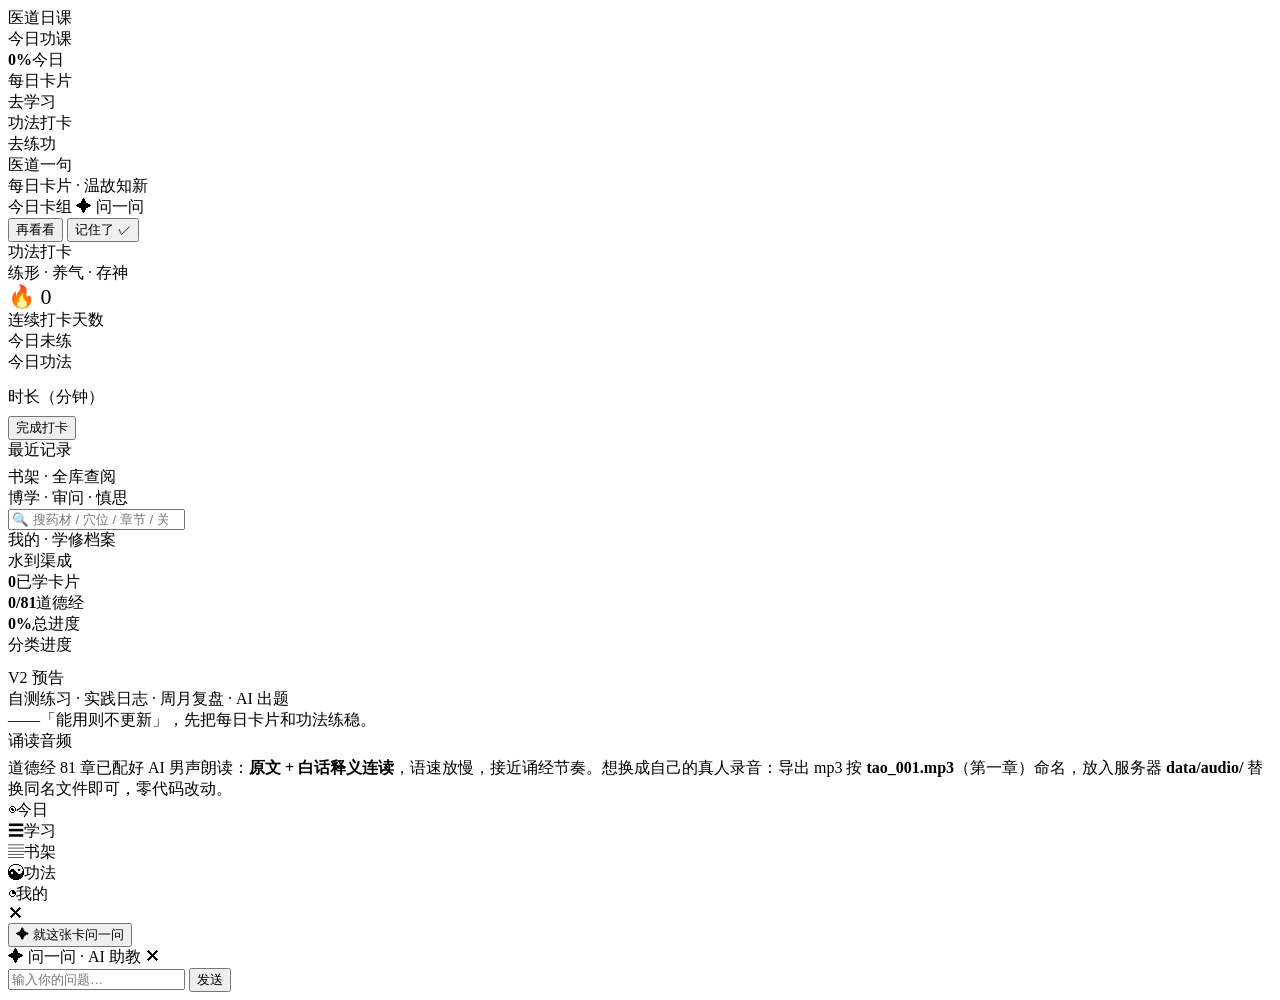
==== yidao/app/static/index.html @ 5766a493 "Add files via upload" ====
<!DOCTYPE html>
<html lang="zh-CN">
<head>
<meta charset="UTF-8">
<meta name="viewport" content="width=device-width, initial-scale=1.0, viewport-fit=cover, user-scalable=no">
<title>医道学堂</title>
<link rel="manifest" href="/static/manifest.json">
<link rel="icon" href="/static/logo.svg" type="image/svg+xml">
<link rel="apple-touch-icon" href="/static/logo.svg">
<meta name="apple-mobile-web-app-capable" content="yes">
<meta name="apple-mobile-web-app-status-bar-style" content="black-translucent">
<meta name="theme-color" content="#1e3a5f">
<link rel="stylesheet" href="/static/style.css">
</head>
<body>

<!-- ① 今日 -->
<div class="page active" id="page-today">
  <div class="app-head">
    <div class="date" id="today-date"></div>
    <div class="hello serif">医道日课</div>
  </div>
  <div class="m-card">
    <div class="m-row">
      <div>
        <div class="m-title">今日功课</div>
        <div class="m-desc" id="today-sub"></div>
      </div>
      <div class="ring" id="ring"><div><b id="ring-num">0%</b><span>今日</span></div></div>
    </div>
  </div>
  <div class="m-card task" id="task-card" onclick="go('learn')">
    <div class="m-row">
      <div>
        <div class="m-title">每日卡片 <span class="mini-tag blue" id="task-card-type"></span></div>
        <div class="m-desc" id="task-card-desc"></div>
      </div>
      <span class="m-chip chip-blue" id="task-card-btn">去学习</span>
    </div>
  </div>
  <div class="m-card task" id="task-practice" onclick="go('gongfa')">
    <div class="m-row">
      <div>
        <div class="m-title">功法打卡</div>
        <div class="m-desc" id="task-practice-desc"></div>
      </div>
      <span class="m-chip chip-gold" id="task-practice-btn">去练功</span>
    </div>
  </div>
  <div class="m-card gold-card">
    <div class="m-row">
      <div>
        <div class="m-title gold-title">医道一句</div>
        <div class="m-desc" id="daily-quote"></div>
      </div>
    </div>
  </div>
</div>

<!-- ② 学习 -->
<div class="page" id="page-learn">
  <div class="app-head">
    <div class="date">每日卡片 · 温故知新</div>
    <div class="hello serif" id="learn-head">今日卡组 <span class="ask-fab" onclick="openAsk()">✦ 问一问</span></div>
  </div>
  <div class="deck-meta" id="deck-meta">
    <span id="deck-label"></span>
    <div class="dots" id="dots"></div>
  </div>
  <div class="deck-wrap">
    <div class="card3d" id="flashcard" onclick="flip()">
      <div class="card-inner">
        <div class="face front" id="face-front"></div>
        <div class="face back" id="face-back"></div>
      </div>
    </div>
  </div>
  <div class="audio-row" id="audio-row" style="display:none">
    <button class="audio-btn" id="audio-btn" onclick="toggleAudio(event)">▶ 播放真人诵读</button>
  </div>
  <div class="btn-row">
    <button class="btn grey lock" id="btn-again" onclick="again()">再看看</button>
    <button class="btn gold lock" id="btn-got" onclick="gotIt()">记住了 ✓</button>
  </div>
  <div class="finish-box" id="learn-finish" style="display:none">
    <div class="ic">🌿</div>
    <h3 class="serif" id="finish-title">今日卡片已完成</h3>
    <p id="finish-sub"></p>
    <div class="btn-row">
      <button class="btn grey" onclick="location.reload()">刷新看看</button>
      <button class="btn gold" onclick="go('gongfa')">去练功 →</button>
    </div>
  </div>
</div>

<!-- ③ 功法 -->
<div class="page" id="page-gongfa">
  <div class="app-head">
    <div class="date">功法打卡</div>
    <div class="hello serif">练形 · 养气 · 存神</div>
  </div>
  <div class="m-card">
    <div class="m-row">
      <div>
        <div class="m-title" style="font-size:22px">🔥 <span id="streak-num">0</span></div>
        <div class="m-desc">连续打卡天数</div>
      </div>
      <div class="today-practice" id="today-practice-state">今日未练</div>
    </div>
  </div>
  <div class="m-card">
    <div class="m-title" style="margin-bottom:10px">今日功法</div>
    <div class="type-row" id="gongfa-types"></div>
    <div class="m-title" style="margin:14px 0 8px">时长（分钟）</div>
    <div class="type-row" id="gongfa-minutes"></div>
    <button class="btn gold checkin-btn" id="checkin-btn" onclick="doCheckin()">完成打卡</button>
  </div>
  <div class="m-card">
    <div class="m-title" style="margin-bottom:6px">最近记录</div>
    <div id="practice-history"></div>
  </div>
</div>

<!-- ⑤ 书架 -->
<div class="page" id="page-shelf">
  <div class="app-head">
    <div class="date">书架 · 全库查阅</div>
    <div class="hello serif">博学 · 审问 · 慎思</div>
  </div>
  <div class="shelf-search-wrap">
    <input class="shelf-search" id="shelf-q" type="search" placeholder="🔍 搜药材 / 穴位 / 章节 / 关键词" oninput="shelfSearch()">
  </div>
  <div class="shelf-chips" id="shelf-chips"></div>
  <div class="shelf-list" id="shelf-list"></div>
  <div class="shelf-count" id="shelf-count"></div>
</div>

<!-- ④ 我的 -->
<div class="page" id="page-me">
  <div class="app-head">
    <div class="date">我的 · 学修档案</div>
    <div class="hello serif">水到渠成</div>
  </div>
  <div class="stat-row">
    <div class="stat"><b id="st-learned">0</b><span>已学卡片</span></div>
    <div class="stat"><b id="st-tao">0/81</b><span>道德经</span></div>
    <div class="stat"><b id="st-pct">0%</b><span>总进度</span></div>
  </div>
  <div class="m-card">
    <div class="m-title" style="margin-bottom:12px">分类进度</div>
    <div id="breakdown"></div>
  </div>
  <div class="m-card gold-card">
    <div class="m-title gold-title">V2 预告</div>
    <div class="m-desc">自测练习 · 实践日志 · 周月复盘 · AI 出题<br>——「能用则不更新」，先把每日卡片和功法练稳。</div>
  </div>
  <div class="m-card">
    <div class="m-title" style="margin-bottom:6px">诵读音频</div>
    <div class="m-desc">道德经 81 章已配好 AI 男声朗读：<b>原文 + 白话释义连读</b>，语速放慢，接近诵经节奏。想换成自己的真人录音：导出 mp3 按 <b>tao_001.mp3</b>（第一章）命名，放入服务器 <b>data/audio/</b> 替换同名文件即可，零代码改动。</div>
  </div>
</div>

<nav class="tabbar">
  <div class="tab active" data-p="today" onclick="go('today')"><span class="ti">◉</span>今日</div>
  <div class="tab" data-p="learn" onclick="go('learn')"><span class="ti">☰</span>学习</div>
  <div class="tab" data-p="shelf" onclick="go('shelf')"><span class="ti">▤</span>书架</div>
  <div class="tab" data-p="gongfa" onclick="go('gongfa')"><span class="ti">☯</span>功法</div>
  <div class="tab" data-p="me" onclick="go('me')"><span class="ti">◔</span>我的</div>
</nav>

<!-- 卡片详情弹层（书架点开） -->
<div class="overlay" id="card-overlay" onclick="if(event.target===this)closeCardDetail()">
  <div class="sheet">
    <div class="sheet-head">
      <span class="sheet-cat" id="cd-cat"></span>
      <span class="sheet-close" onclick="closeCardDetail()">✕</span>
    </div>
    <div class="sheet-title serif" id="cd-title"></div>
    <div class="sheet-sub" id="cd-sub"></div>
    <div class="sheet-body" id="cd-body"></div>
    <div class="audio-row" id="cd-audio-row" style="display:none">
      <button class="audio-btn" id="cd-audio-btn" onclick="toggleCdAudio(event)">▶ 播放诵读</button>
    </div>
    <button class="btn gold ask-on-card" onclick="askFromCard()">✦ 就这张卡问一问</button>
  </div>
</div>

<!-- AI 问答抽屉 -->
<div class="overlay" id="ask-overlay" onclick="if(event.target===this)closeAsk()">
  <div class="sheet ask-sheet">
    <div class="sheet-head">
      <span class="sheet-cat">✦ 问一问 · AI 助教</span>
      <span class="sheet-close" onclick="closeAsk()">✕</span>
    </div>
    <div class="chat-list" id="chat-list"></div>
    <div class="chat-input-row">
      <input class="chat-input" id="chat-input" type="text" placeholder="输入你的问题…"
             onkeydown="if(event.key==='Enter')submitAsk()">
      <button class="chat-send" id="chat-send" onclick="submitAsk()">发送</button>
    </div>
  </div>
</div>

<div class="toast" id="toast"></div>

<script src="/static/app.js"></script>
</body>
</html>
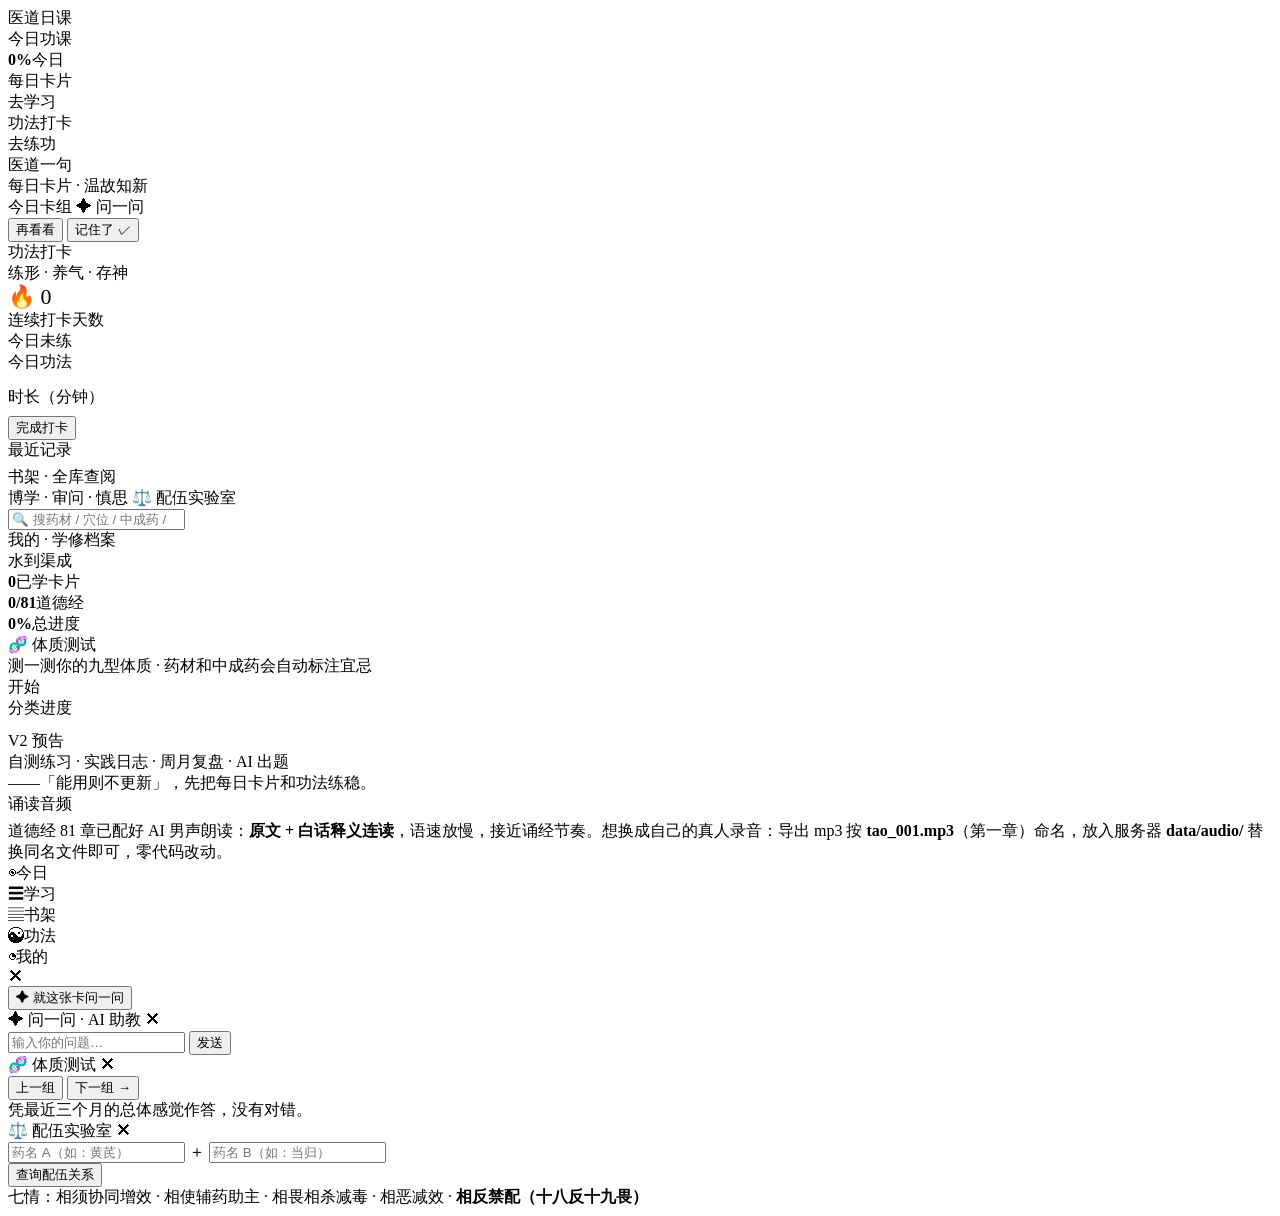
==== commit 1110aee7: "update: index.html" ====
--- a/yidao/app/static/index.html
+++ b/yidao/app/static/index.html
@@ -125,10 +125,10 @@
 <div class="page" id="page-shelf">
   <div class="app-head">
     <div class="date">书架 · 全库查阅</div>
-    <div class="hello serif">博学 · 审问 · 慎思</div>
+    <div class="hello serif">博学 · 审问 · 慎思 <span class="ask-fab" onclick="openPair()">⚖️ 配伍实验室</span></div>
   </div>
   <div class="shelf-search-wrap">
-    <input class="shelf-search" id="shelf-q" type="search" placeholder="🔍 搜药材 / 穴位 / 章节 / 关键词" oninput="shelfSearch()">
+    <input class="shelf-search" id="shelf-q" type="search" placeholder="🔍 搜药材 / 穴位 / 中成药 / 章节关键词" oninput="shelfSearch()">
   </div>
   <div class="shelf-chips" id="shelf-chips"></div>
   <div class="shelf-list" id="shelf-list"></div>
@@ -145,6 +145,15 @@
     <div class="stat"><b id="st-learned">0</b><span>已学卡片</span></div>
     <div class="stat"><b id="st-tao">0/81</b><span>道德经</span></div>
     <div class="stat"><b id="st-pct">0%</b><span>总进度</span></div>
+  </div>
+  <div class="m-card cons-entry" id="cons-card" onclick="openCons()">
+    <div class="m-row">
+      <div>
+        <div class="m-title">🧬 体质测试</div>
+        <div class="m-desc" id="cons-card-desc">测一测你的九型体质 · 药材和中成药会自动标注宜忌</div>
+      </div>
+      <span class="m-chip chip-gold" id="cons-card-btn">开始</span>
+    </div>
   </div>
   <div class="m-card">
     <div class="m-title" style="margin-bottom:12px">分类进度</div>
@@ -201,6 +210,48 @@
   </div>
 </div>
 
+<!-- 体质测试弹层 -->
+<div class="overlay" id="cons-overlay" onclick="if(event.target===this)closeCons()">
+  <div class="sheet">
+    <div class="sheet-head">
+      <span class="sheet-cat">🧬 体质测试</span>
+      <span class="sheet-close" onclick="closeCons()">✕</span>
+    </div>
+    <div class="cons-wrap" id="cons-quiz">
+      <div class="cons-progress" id="cons-progress"></div>
+      <div class="cons-group-title" id="cons-group-title"></div>
+      <div class="cons-questions" id="cons-questions"></div>
+      <div class="btn-row">
+        <button class="btn grey" id="cons-prev" onclick="consPrev()">上一组</button>
+        <button class="btn gold" id="cons-next" onclick="consNext()">下一组 →</button>
+      </div>
+      <div class="cons-tip">凭最近三个月的总体感觉作答，没有对错。</div>
+    </div>
+    <div class="cons-wrap" id="cons-result" style="display:none"></div>
+  </div>
+</div>
+
+<!-- 配伍实验室弹层 -->
+<div class="overlay" id="pair-overlay" onclick="if(event.target===this)closePair()">
+  <div class="sheet">
+    <div class="sheet-head">
+      <span class="sheet-cat">⚖️ 配伍实验室</span>
+      <span class="sheet-close" onclick="closePair()">✕</span>
+    </div>
+    <div class="cons-wrap">
+      <div class="pair-inputs">
+        <input class="pair-in" id="pair-a" list="pair-list" placeholder="药名 A（如：黄芪）">
+        <span class="pair-plus">＋</span>
+        <input class="pair-in" id="pair-b" list="pair-list" placeholder="药名 B（如：当归）">
+        <datalist id="pair-list"></datalist>
+      </div>
+      <button class="btn gold pair-go" onclick="queryPair()">查询配伍关系</button>
+      <div id="pair-result"></div>
+      <div class="cons-tip">七情：相须协同增效 · 相使辅药助主 · 相畏相杀减毒 · 相恶减效 · <b class="pair-red">相反禁配（十八反十九畏）</b></div>
+    </div>
+  </div>
+</div>
+
 <div class="toast" id="toast"></div>
 
 <script src="/static/app.js"></script>
